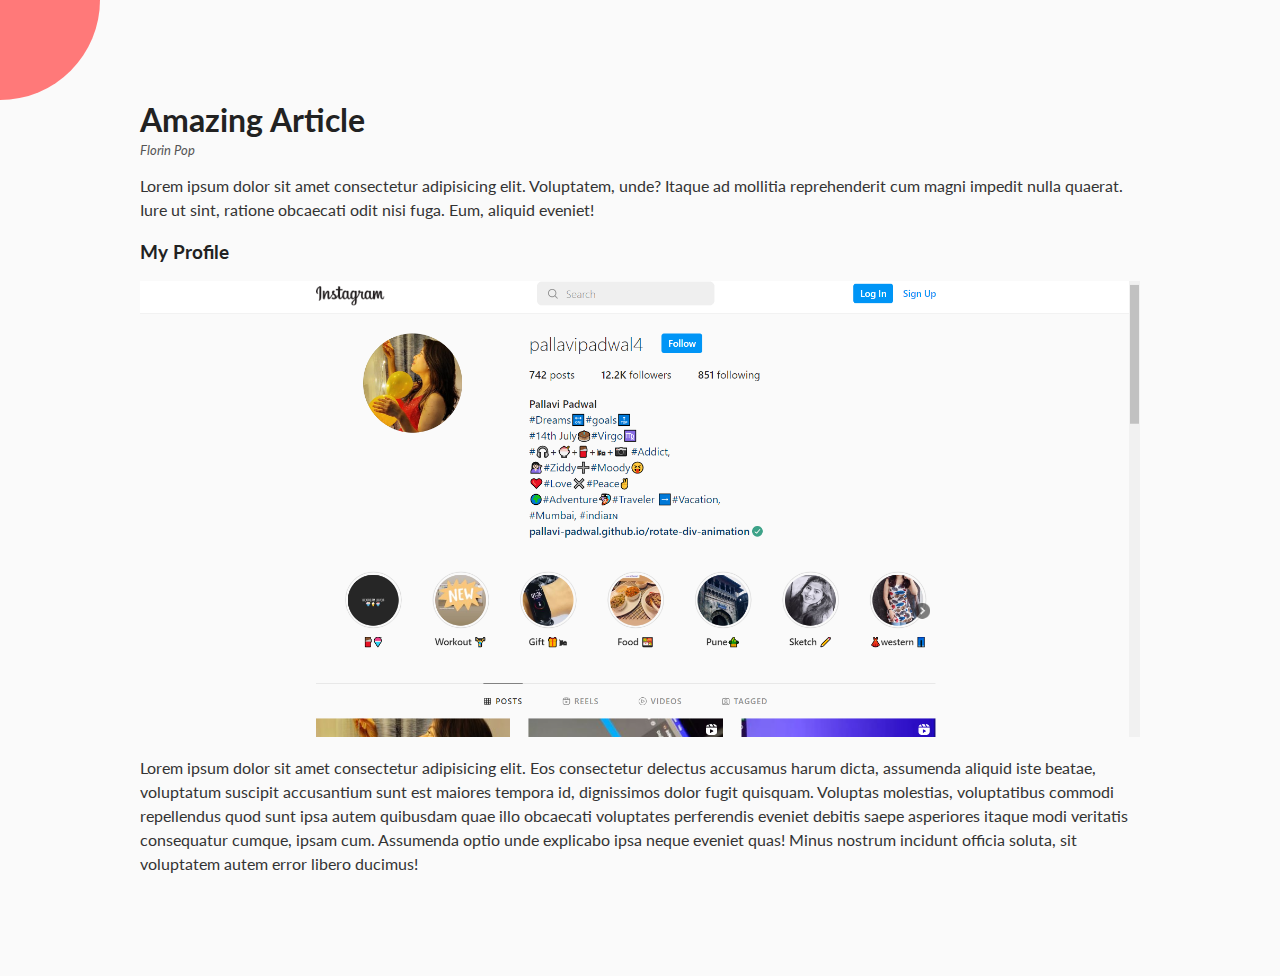
==== index.html @ fdadde8c "changes" ====
<!DOCTYPE html>
<html lang="en">

<head>
    <meta charset="UTF-8">
    <meta http-equiv="X-UA-Compatible" content="IE=edge">
    <meta name="viewport" content="width=device-width, initial-scale=1.0">
    <link rel="stylesheet" href="style.css" />
    <link rel="stylesheet" href="https://cdnjs.cloudflare.com/ajax/libs/font-awesome/5.14.0/css/all.min.css" integrity="sha512-1PKOgIY59xJ8Co8+NE6FZ+LOAZKjy+KY8iq0G4B3CyeY6wYHN3yt9PW0XpSriVlkMXe40PTKnXrLnZ9+fkDaog==" crossorigin="anonymous" />
    <title>Rotating navigation</title>
    <!-- Global site tag (gtag.js) - Google Analytics -->
    <script async src="https://www.googletagmanager.com/gtag/js?id=G-J165D6ET9F"></script>
    <script>
        window.dataLayer = window.dataLayer || [];

        function gtag() {
            dataLayer.push(arguments);
        }
        gtag('js', new Date());

        gtag('config', 'G-J165D6ET9F');
    </script>
</head>

<body>
    <div class="container">
        <div class="circle-container">
            <div class="circle">
                <button id="close">
                    <i class="fas fa-times"></i>
                </button>
                <button id="open">
                    <i class="fas fa-bars"></i>
                </button>
            </div>
        </div>

        <div class="content">
            <h1>Amazing Article</h1>
            <small>Florin Pop</small>
            <p>Lorem ipsum dolor sit amet consectetur adipisicing elit. Voluptatem, unde? Itaque ad mollitia reprehenderit cum magni impedit nulla quaerat. Iure ut sint, ratione obcaecati odit nisi fuga. Eum, aliquid eveniet!</p>

            <h3>My Profile</h3>
            <img src="img/Capture.PNG" alt="pic" />
            <p>Lorem ipsum dolor sit amet consectetur adipisicing elit. Eos consectetur delectus accusamus harum dicta, assumenda aliquid iste beatae, voluptatum suscipit accusantium sunt est maiores tempora id, dignissimos dolor fugit quisquam. Voluptas
                molestias, voluptatibus commodi repellendus quod sunt ipsa autem quibusdam quae illo obcaecati voluptates perferendis eveniet debitis saepe asperiores itaque modi veritatis consequatur cumque, ipsam cum. Assumenda optio unde explicabo
                ipsa neque eveniet quas! Minus nostrum incidunt officia soluta, sit voluptatem autem error libero ducimus!
            </p>
        </div>
    </div>

    <nav>
        <ul>
            <li><i class="fas fa-home"></i><a href="Day1/index.html">Expanding Cards</a></li>
            <li><i class="fas fa-user-alt"></i><a href="Day2/index.html">Progress Step</a></li>
            <li><i class="fas fa-user-alt"></i><a href="Day3/index.html">Rotating navigation</a></li>
            <li><i class="fas fa-user-alt"></i><a href="Day4/index.html">Hidden Search</a></li>
            <li><i class="fas fa-user-alt"></i><a href="Day5/index.html">Blurry Loading</a></li>
            <li><i class="fas fa-envelope"></i>Contact</li>

        </ul>
    </nav>
    <script src="script.js"></script>
</body>

</html>
---- style.css ----
@import url('https://fonts.googleapis.com/css?family=Lato&display=swap');
* {
    box-sizing: border-box;
}

body {
    font-family: 'Lato', sans-serif;
    background-color: #333;
    color: #222;
    overflow-x: hidden;
    margin: 0;
}

.container {
    background-color: #fafafa;
    transform-origin: top left;
    transition: transform 0.5s linear;
    width: 100vw;
    min-height: 100vh;
    padding: 50px;
}

.container.show-nav {
    transform: rotate(-40deg);
}

.circle-container {
    position: fixed;
    top: -100px;
    left: -100px;
}

.circle {
    background-color: #ff7979;
    height: 200px;
    width: 200px;
    border-radius: 50%;
    position: relative;
    transition: transform 0.5s linear;
}

.container.show-nav .circle {
    transform: rotate(-70deg);
}

.circle button {
    cursor: pointer;
    position: absolute;
    top: 50%;
    left: 50%;
    height: 100px;
    background: transparent;
    border: 0;
    font-size: 26px;
    color: #fff;
}

.circle button:focus {
    outline: none;
}

.circle button#open {
    left: 60%;
}

.circle button#close {
    top: 60%;
    transform: rotate(90deg);
    transform-origin: top left;
}

.container.show-nav+nav li {
    transform: translateX(0);
    transition-delay: 0.3s;
}

nav {
    position: fixed;
    bottom: 40px;
    left: 0;
    z-index: 100;
}

nav ul {
    list-style-type: none;
    padding-left: 30px;
}

nav ul li {
    text-transform: uppercase;
    color: #fff;
    margin: 40px 0;
    transform: translateX(-100%);
    transition: transform 0.4s ease-in;
}

nav ul li i {
    font-size: 20px;
    margin-right: 10px;
}

nav ul li+li {
    margin-left: 15px;
    transform: translateX(-150%);
}

nav ul li+li+li {
    margin-left: 30px;
    transform: translateX(-200%);
}

nav a {
    color: #fafafa;
    text-decoration: none;
    transition: all 0.5s;
}

nav a:hover {
    color: #FF7979;
    font-weight: bold;
}

.content img {
    max-width: 100%;
}

.content {
    max-width: 1000px;
    margin: 50px auto;
}

.content h1 {
    margin: 0;
}

.content small {
    color: #555;
    font-style: italic;
}

.content p {
    color: #333;
    line-height: 1.5;
}
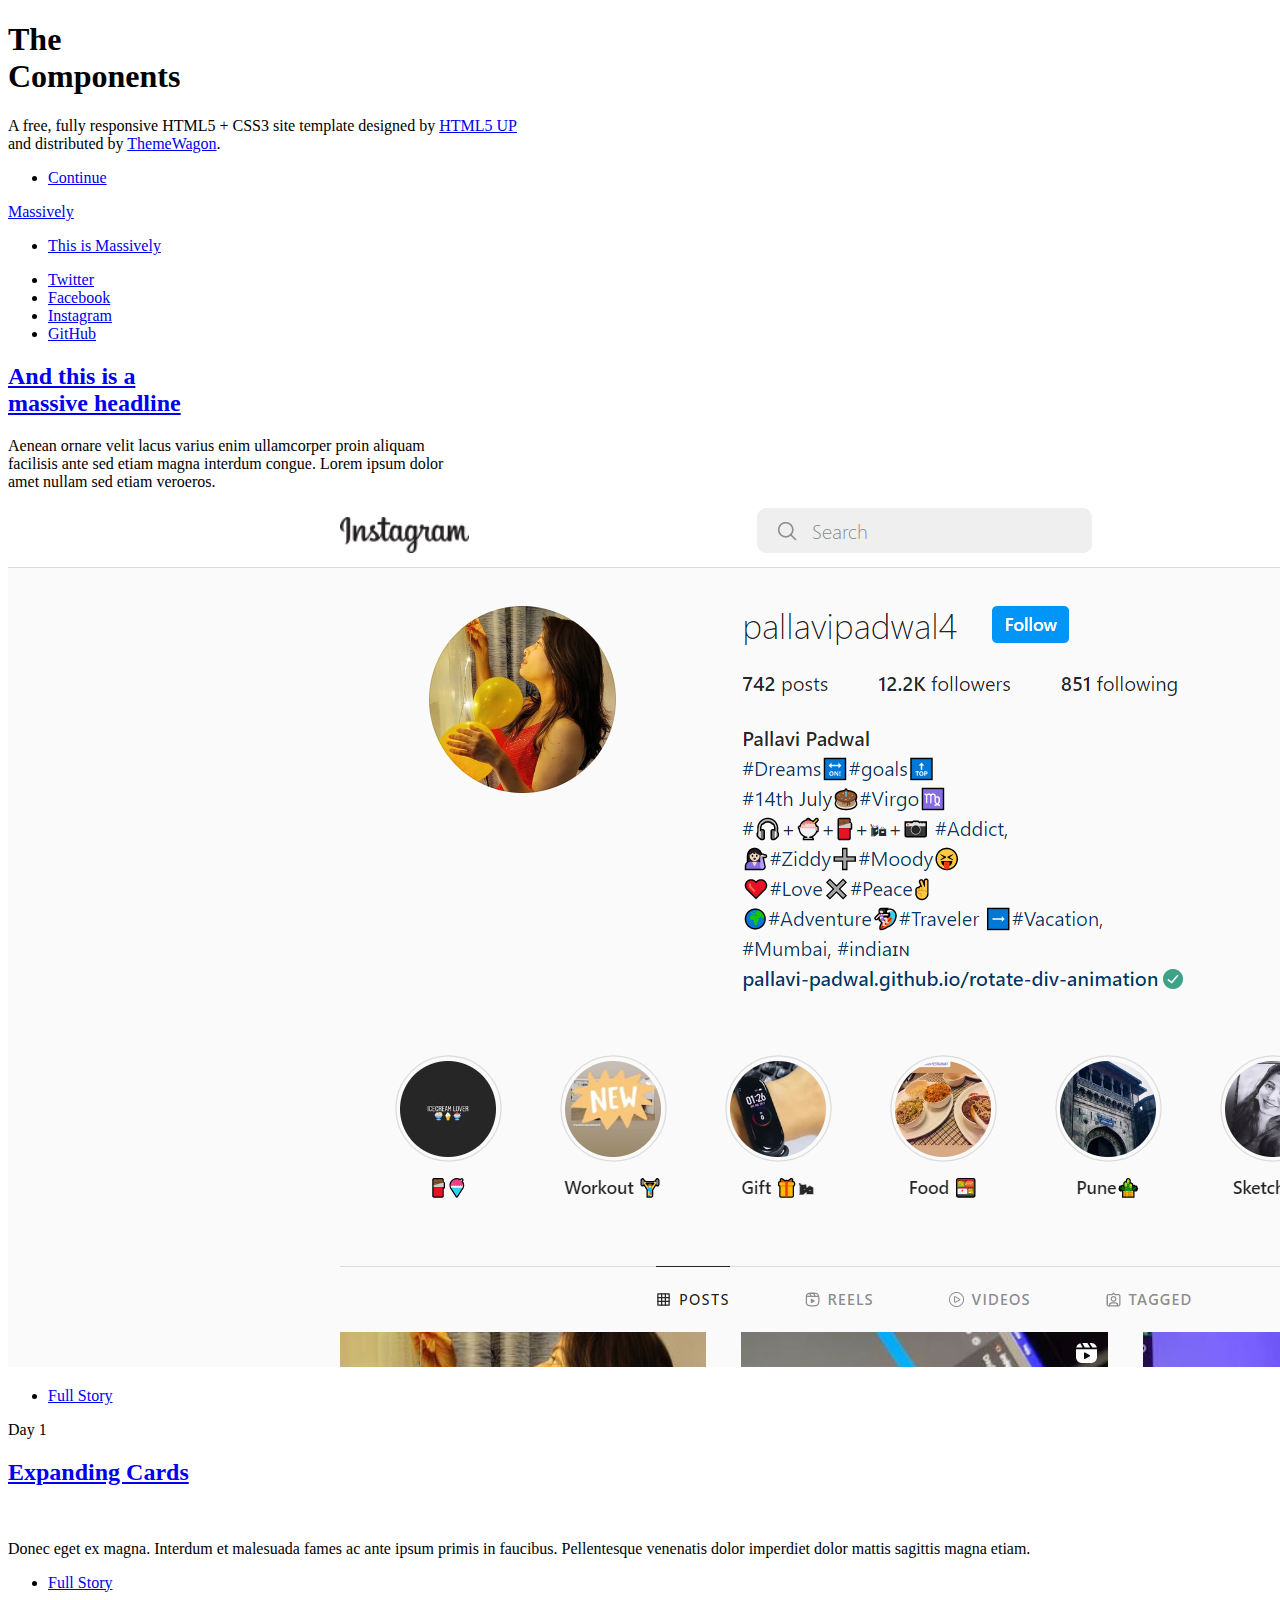
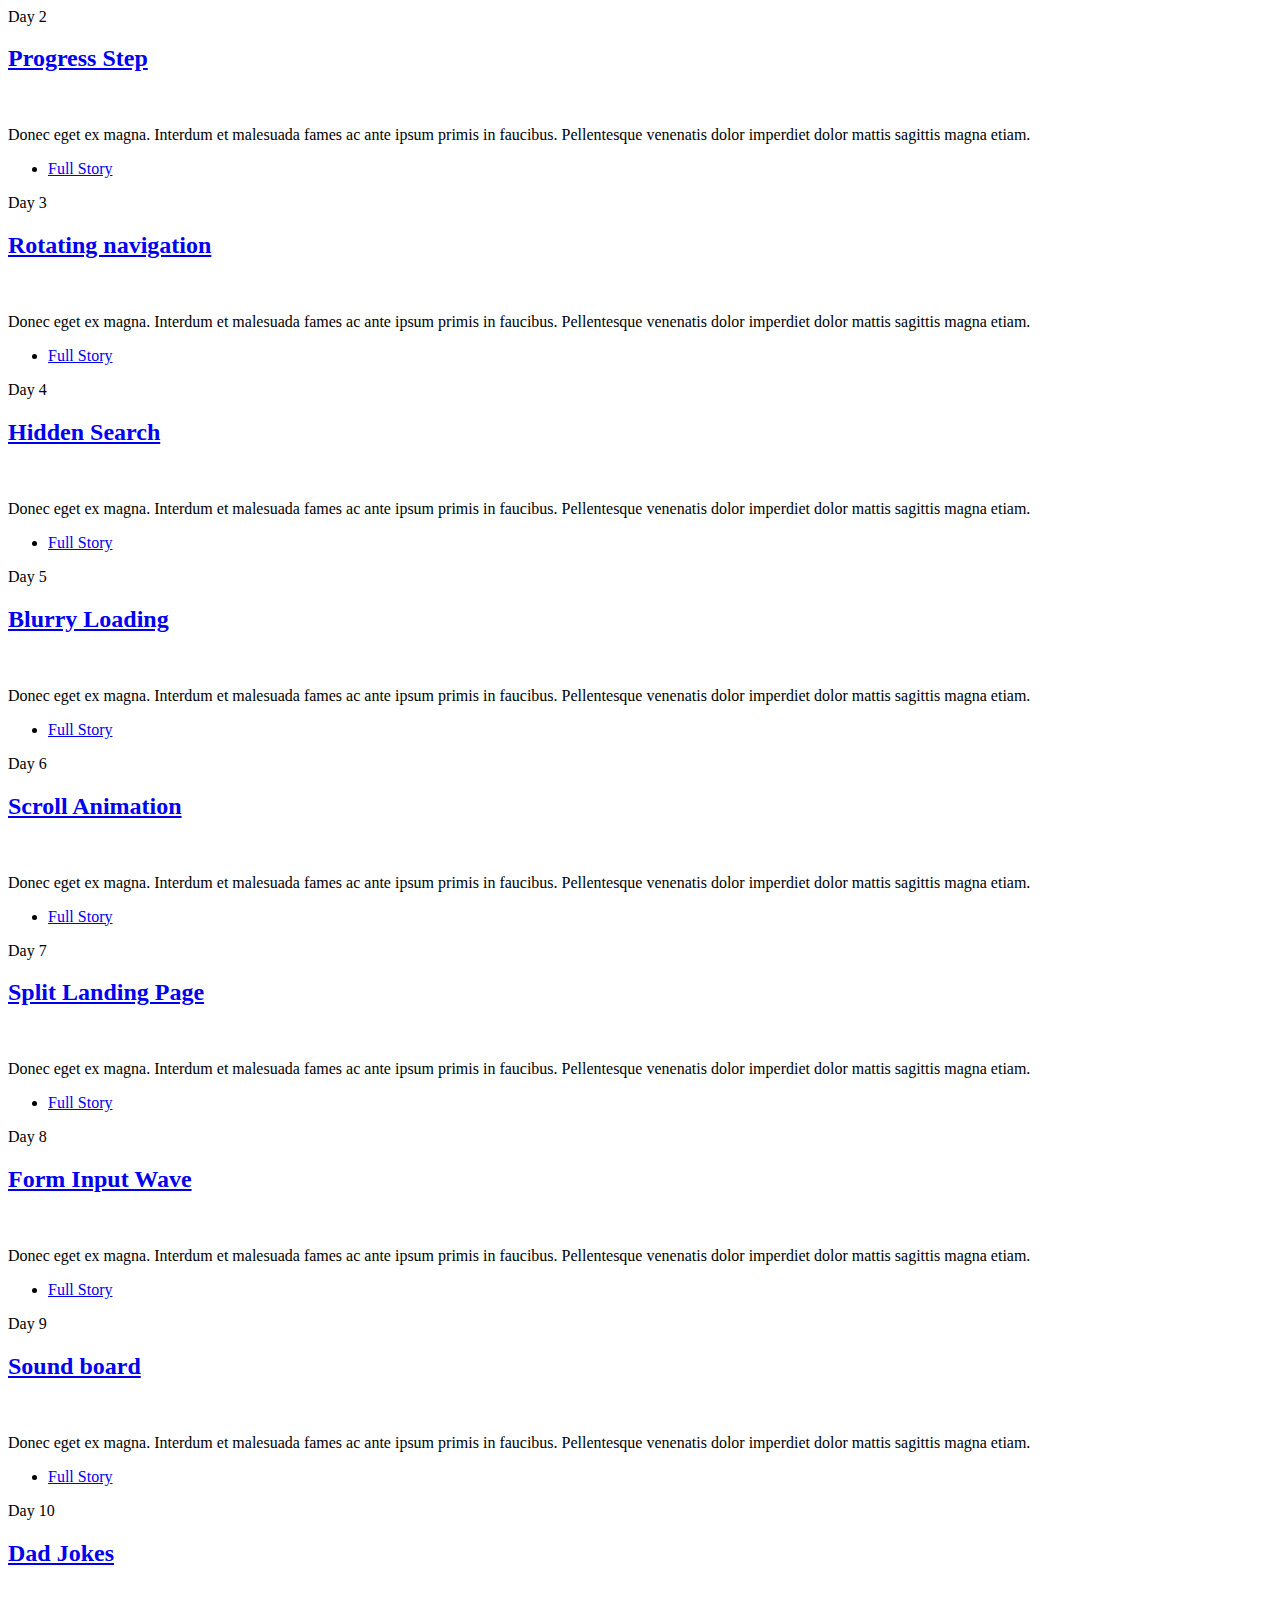
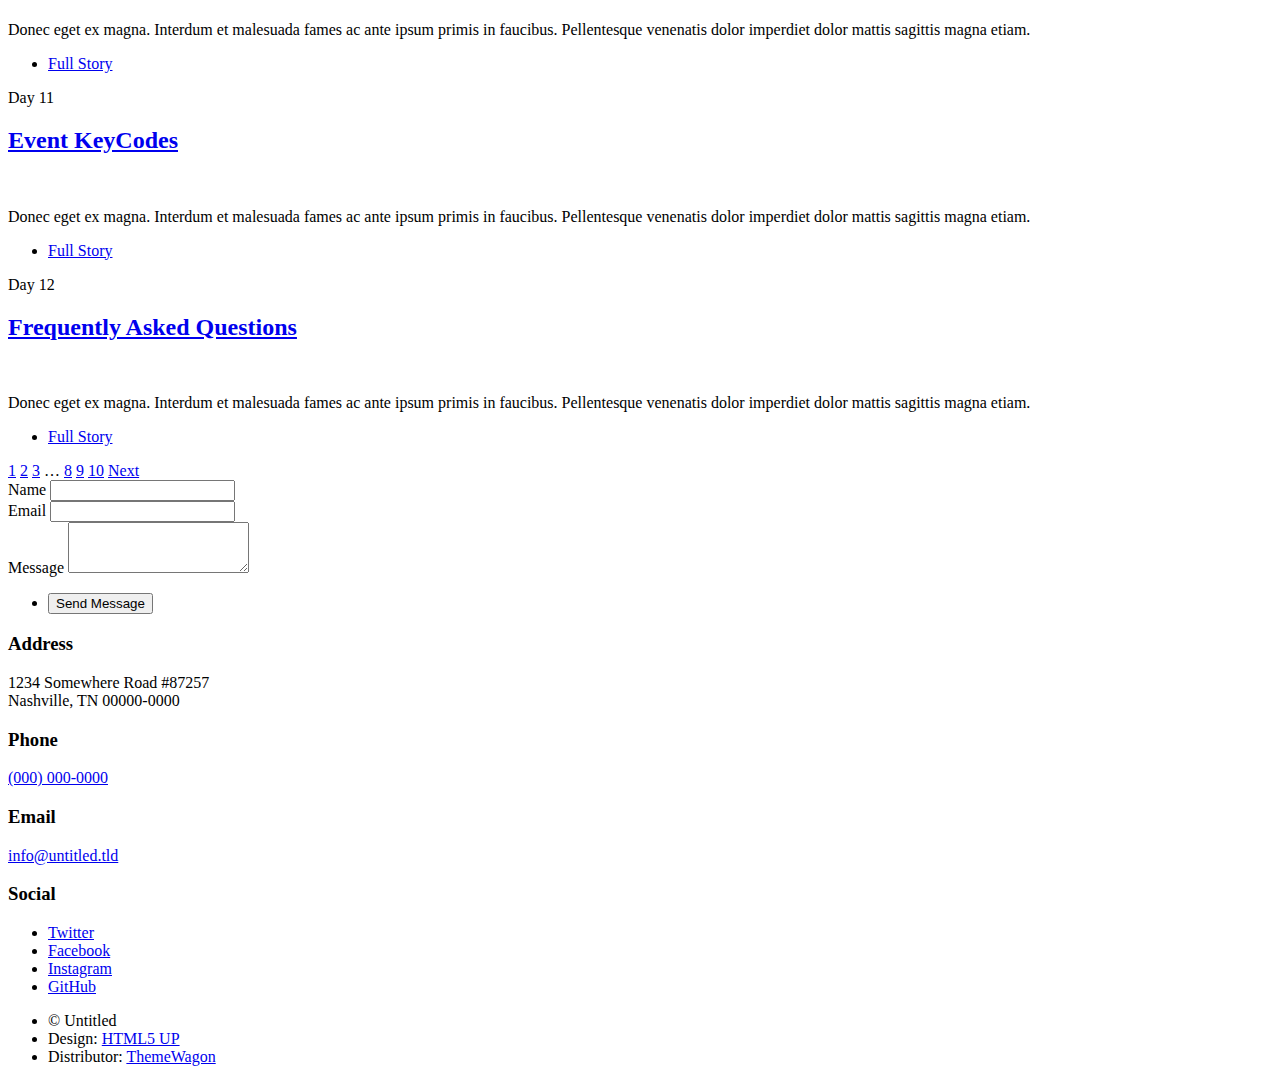
==== commit f5df942a: "change" ====
--- a/index.html
+++ b/index.html
@@ -1,66 +1,290 @@
-<!DOCTYPE html>
-<html lang="en">
+<!DOCTYPE HTML>
+<!--
+	Massively by HTML5 UP
+	html5up.net | @ajlkn
+	Free for personal and commercial use under the CCA 3.0 license (html5up.net/license)
+-->
+<html>
 
 <head>
-    <meta charset="UTF-8">
-    <meta http-equiv="X-UA-Compatible" content="IE=edge">
-    <meta name="viewport" content="width=device-width, initial-scale=1.0">
-    <link rel="stylesheet" href="style.css" />
-    <link rel="stylesheet" href="https://cdnjs.cloudflare.com/ajax/libs/font-awesome/5.14.0/css/all.min.css" integrity="sha512-1PKOgIY59xJ8Co8+NE6FZ+LOAZKjy+KY8iq0G4B3CyeY6wYHN3yt9PW0XpSriVlkMXe40PTKnXrLnZ9+fkDaog==" crossorigin="anonymous" />
-    <title>Rotating navigation</title>
-    <!-- Global site tag (gtag.js) - Google Analytics -->
-    <script async src="https://www.googletagmanager.com/gtag/js?id=G-J165D6ET9F"></script>
-    <script>
-        window.dataLayer = window.dataLayer || [];
-
-        function gtag() {
-            dataLayer.push(arguments);
-        }
-        gtag('js', new Date());
-
-        gtag('config', 'G-J165D6ET9F');
-    </script>
+    <title>Massively by HTML5 UP</title>
+    <meta charset="utf-8" />
+    <meta name="viewport" content="width=device-width, initial-scale=1, user-scalable=no" />
+    <link rel="stylesheet" href="Home/assets/css/main.css" />
+    <noscript><link rel="stylesheet" href="Home/assets/css/noscript.css" /></noscript>
 </head>
 
-<body>
-    <div class="container">
-        <div class="circle-container">
-            <div class="circle">
-                <button id="close">
-                    <i class="fas fa-times"></i>
-                </button>
-                <button id="open">
-                    <i class="fas fa-bars"></i>
-                </button>
-            </div>
+<body class="is-loading">
+
+    <!-- Wrapper -->
+    <div id="wrapper" class="fade-in">
+
+        <!-- Intro -->
+        <div id="intro">
+            <h1>The<br /> Components
+            </h1>
+            <p>A free, fully responsive HTML5 + CSS3 site template designed by <a href="https://html5up.net">HTML5 UP</a><br /> and distributed by <a href="https://themewagon.com/">ThemeWagon</a>.</p>
+            <ul class="actions">
+                <li><a href="#header" class="button icon solo fa-arrow-down scrolly">Continue</a></li>
+            </ul>
         </div>
 
-        <div class="content">
-            <h1>Amazing Article</h1>
-            <small>Florin Pop</small>
-            <p>Lorem ipsum dolor sit amet consectetur adipisicing elit. Voluptatem, unde? Itaque ad mollitia reprehenderit cum magni impedit nulla quaerat. Iure ut sint, ratione obcaecati odit nisi fuga. Eum, aliquid eveniet!</p>
-
-            <h3>My Profile</h3>
-            <img src="img/Capture.PNG" alt="pic" />
-            <p>Lorem ipsum dolor sit amet consectetur adipisicing elit. Eos consectetur delectus accusamus harum dicta, assumenda aliquid iste beatae, voluptatum suscipit accusantium sunt est maiores tempora id, dignissimos dolor fugit quisquam. Voluptas
-                molestias, voluptatibus commodi repellendus quod sunt ipsa autem quibusdam quae illo obcaecati voluptates perferendis eveniet debitis saepe asperiores itaque modi veritatis consequatur cumque, ipsam cum. Assumenda optio unde explicabo
-                ipsa neque eveniet quas! Minus nostrum incidunt officia soluta, sit voluptatem autem error libero ducimus!
-            </p>
+        <!-- Header -->
+        <header id="header">
+            <a href="index.html" class="logo">Massively</a>
+        </header>
+
+        <!-- Nav -->
+        <nav id="nav">
+            <ul class="links">
+                <li class="active"><a href="index.html">This is Massively</a></li>
+                <!-- <li><a href="Home/generic.html">Generic Page</a></li>
+                <li><a href="Home/elements.html">Elements Reference</a></li> -->
+            </ul>
+            <ul class="icons">
+                <li><a href="#" class="icon fa-twitter"><span class="label">Twitter</span></a></li>
+                <li><a href="#" class="icon fa-facebook"><span class="label">Facebook</span></a></li>
+                <li><a href="#" class="icon fa-instagram"><span class="label">Instagram</span></a></li>
+                <li><a href="#" class="icon fa-github"><span class="label">GitHub</span></a></li>
+            </ul>
+        </nav>
+
+        <!-- Main -->
+        <div id="main">
+
+            <!-- Featured Post -->
+            <article class="post featured">
+                <header class="major">
+
+                    <h2><a href="#">And this is a<br />
+									massive headline</a></h2>
+                    <p>Aenean ornare velit lacus varius enim ullamcorper proin aliquam<br /> facilisis ante sed etiam magna interdum congue. Lorem ipsum dolor<br /> amet nullam sed etiam veroeros.</p>
+                </header>
+                <a href="#" class="image main"><img src="img/Capture.PNG" alt="" /></a>
+                <ul class="actions">
+                    <li><a href="#" class="button big">Full Story</a></li>
+                </ul>
+            </article>
+
+            <!-- Posts -->
+            <section class="posts">
+                <article>
+                    <header>
+                        <span class="date">Day 1</span>
+                        <h2><a href="Day1/index.html">Expanding Cards</a></h2>
+                    </header>
+                    <a href="Day1/index.html" class="image fit"><img src="img/day1.JPG" alt="" /></a>
+                    <p>Donec eget ex magna. Interdum et malesuada fames ac ante ipsum primis in faucibus. Pellentesque venenatis dolor imperdiet dolor mattis sagittis magna etiam.</p>
+                    <ul class="actions">
+                        <li><a href="Day1/index.html" class="button">Full Story</a></li>
+                    </ul>
+                </article>
+                <article>
+                    <header>
+                        <span class="date">Day 2</span>
+                        <h2><a href="Day2/index.html">Progress Step</a></h2>
+                    </header>
+                    <a href="Day2/index.html" class="image fit"><img src="img/day2.JPG" alt="" /></a>
+                    <p>Donec eget ex magna. Interdum et malesuada fames ac ante ipsum primis in faucibus. Pellentesque venenatis dolor imperdiet dolor mattis sagittis magna etiam.</p>
+                    <ul class="actions">
+                        <li><a href="Day2/index.html" class="button">Full Story</a></li>
+                    </ul>
+                </article>
+                <article>
+                    <header>
+                        <span class="date">Day 3</span>
+                        <h2><a href="Day3/index.html">Rotating navigation</a></h2>
+                    </header>
+                    <a href="Day3/index.html" class="image fit"><img src="img/day3.JPG" alt="" /></a>
+                    <p>Donec eget ex magna. Interdum et malesuada fames ac ante ipsum primis in faucibus. Pellentesque venenatis dolor imperdiet dolor mattis sagittis magna etiam.</p>
+                    <ul class="actions">
+                        <li><a href="Day3/index.html" class="button">Full Story</a></li>
+                    </ul>
+                </article>
+                <article>
+                    <header>
+                        <span class="date">Day 4</span>
+                        <h2><a href="Day4/index.html">Hidden Search</a></h2>
+                    </header>
+                    <a href="Day4/index.html" class="image fit"><img src="img/day4.JPG" alt="" /></a>
+                    <p>Donec eget ex magna. Interdum et malesuada fames ac ante ipsum primis in faucibus. Pellentesque venenatis dolor imperdiet dolor mattis sagittis magna etiam.</p>
+                    <ul class="actions">
+                        <li><a href="Day4/index.html" class="button">Full Story</a></li>
+                    </ul>
+                </article>
+                <article>
+                    <header>
+                        <span class="date">Day 5</span>
+                        <h2><a href="Day5/index.html">Blurry Loading</a></h2>
+                    </header>
+                    <a href="Day5/index.html" class="image fit"><img src="img/day5.JPG" alt="" /></a>
+                    <p>Donec eget ex magna. Interdum et malesuada fames ac ante ipsum primis in faucibus. Pellentesque venenatis dolor imperdiet dolor mattis sagittis magna etiam.</p>
+                    <ul class="actions">
+                        <li><a href="Day5/index.html" class="button">Full Story</a></li>
+                    </ul>
+                </article>
+                <article>
+                    <header>
+                        <span class="date">Day 6</span>
+                        <h2><a href="Day6/index.html">Scroll Animation</a></h2>
+                    </header>
+                    <a href="Day6/index.html" class="image fit"><img src="img/day6.JPG" alt="" /></a>
+                    <p>Donec eget ex magna. Interdum et malesuada fames ac ante ipsum primis in faucibus. Pellentesque venenatis dolor imperdiet dolor mattis sagittis magna etiam.</p>
+                    <ul class="actions">
+                        <li><a href="Day6/index.html" class="button">Full Story</a></li>
+                    </ul>
+                </article>
+                <article>
+                    <header>
+                        <span class="date">Day 7</span>
+                        <h2><a href="Day7/index.html">Split Landing Page</a></h2>
+                    </header>
+                    <a href="Day7/index.html" class="image fit"><img src="img/day7.JPG" alt="" /></a>
+                    <p>Donec eget ex magna. Interdum et malesuada fames ac ante ipsum primis in faucibus. Pellentesque venenatis dolor imperdiet dolor mattis sagittis magna etiam.</p>
+                    <ul class="actions">
+                        <li><a href="Day7/index.html" class="button">Full Story</a></li>
+                    </ul>
+                </article>
+                <article>
+                    <header>
+                        <span class="date">Day 8</span>
+                        <h2><a href="Day8/index.html">Form Input Wave</a></h2>
+                    </header>
+                    <a href="Day8/index.html" class="image fit"><img src="img/day8.JPG" alt="" /></a>
+                    <p>Donec eget ex magna. Interdum et malesuada fames ac ante ipsum primis in faucibus. Pellentesque venenatis dolor imperdiet dolor mattis sagittis magna etiam.</p>
+                    <ul class="actions">
+                        <li><a href="Day8/index.html" class="button">Full Story</a></li>
+                    </ul>
+                </article>
+                <article>
+                    <header>
+                        <span class="date">Day 9</span>
+                        <h2><a href="Day9/index.html">Sound board</a></h2>
+                    </header>
+                    <a href="Day9/index.html" class="image fit"><img src="img/day9.JPG" alt="" /></a>
+                    <p>Donec eget ex magna. Interdum et malesuada fames ac ante ipsum primis in faucibus. Pellentesque venenatis dolor imperdiet dolor mattis sagittis magna etiam.</p>
+                    <ul class="actions">
+                        <li><a href="Day9/index.html" class="button">Full Story</a></li>
+                    </ul>
+                </article>
+                <article>
+                    <header>
+                        <span class="date">Day 10</span>
+                        <h2><a href="Day10/index.html">Dad Jokes</a></h2>
+                    </header>
+                    <a href="Day10/index.html" class="image fit"><img src="img/day10.JPG" alt="" /></a>
+                    <p>Donec eget ex magna. Interdum et malesuada fames ac ante ipsum primis in faucibus. Pellentesque venenatis dolor imperdiet dolor mattis sagittis magna etiam.</p>
+                    <ul class="actions">
+                        <li><a href="Day10/index.html" class="button">Full Story</a></li>
+                    </ul>
+                </article>
+                <article>
+                    <header>
+                        <span class="date">Day 11</span>
+                        <h2><a href="Day11/index.html">Event KeyCodes</a></h2>
+                    </header>
+                    <a href="Day11/index.html" class="image fit"><img src="img/Day11.JPG" alt="" /></a>
+                    <p>Donec eget ex magna. Interdum et malesuada fames ac ante ipsum primis in faucibus. Pellentesque venenatis dolor imperdiet dolor mattis sagittis magna etiam.</p>
+                    <ul class="actions">
+                        <li><a href="Day11/index.html" class="button">Full Story</a></li>
+                    </ul>
+                </article>
+
+                <article>
+                    <header>
+                        <span class="date">Day 12</span>
+                        <h2><a href="Day12/index.html">Frequently Asked Questions</a></h2>
+                    </header>
+                    <a href="Day12/index.html" class="image fit"><img src="img/Day12.JPG" alt="" /></a>
+                    <p>Donec eget ex magna. Interdum et malesuada fames ac ante ipsum primis in faucibus. Pellentesque venenatis dolor imperdiet dolor mattis sagittis magna etiam.</p>
+                    <ul class="actions">
+                        <li><a href="Day11/index.html" class="button">Full Story</a></li>
+                    </ul>
+                </article>
+            </section>
+
+            <!-- Footer -->
+            <footer>
+                <div class="pagination">
+                    <!--<a href="#" class="previous">Prev</a>-->
+                    <a href="#" class="page active">1</a>
+                    <a href="#" class="page">2</a>
+                    <a href="#" class="page">3</a>
+                    <span class="extra">&hellip;</span>
+                    <a href="#" class="page">8</a>
+                    <a href="#" class="page">9</a>
+                    <a href="#" class="page">10</a>
+                    <a href="#" class="next">Next</a>
+                </div>
+            </footer>
+
         </div>
+
+        <!-- Footer -->
+        <footer id="footer">
+            <section>
+                <form method="post" action="#">
+                    <div class="field">
+                        <label for="name">Name</label>
+                        <input type="text" name="name" id="name" />
+                    </div>
+                    <div class="field">
+                        <label for="email">Email</label>
+                        <input type="text" name="email" id="email" />
+                    </div>
+                    <div class="field">
+                        <label for="message">Message</label>
+                        <textarea name="message" id="message" rows="3"></textarea>
+                    </div>
+                    <ul class="actions">
+                        <li><input type="submit" value="Send Message" /></li>
+                    </ul>
+                </form>
+            </section>
+            <section class="split contact">
+                <section class="alt">
+                    <h3>Address</h3>
+                    <p>1234 Somewhere Road #87257<br /> Nashville, TN 00000-0000</p>
+                </section>
+                <section>
+                    <h3>Phone</h3>
+                    <p><a href="#">(000) 000-0000</a></p>
+                </section>
+                <section>
+                    <h3>Email</h3>
+                    <p><a href="#">info@untitled.tld</a></p>
+                </section>
+                <section>
+                    <h3>Social</h3>
+                    <ul class="icons alt">
+                        <li><a href="#" class="icon alt fa-twitter"><span class="label">Twitter</span></a></li>
+                        <li><a href="#" class="icon alt fa-facebook"><span class="label">Facebook</span></a></li>
+                        <li><a href="#" class="icon alt fa-instagram"><span class="label">Instagram</span></a></li>
+                        <li><a href="#" class="icon alt fa-github"><span class="label">GitHub</span></a></li>
+                    </ul>
+                </section>
+            </section>
+        </footer>
+
+        <!-- Copyright -->
+        <div id="copyright">
+            <ul>
+                <li>&copy; Untitled</li>
+                <li>Design: <a href="https://html5up.net">HTML5 UP</a></li>
+                <li>Distributor: <a href="https://themewagon.com">ThemeWagon</a></li>
+            </ul>
+        </div>
+
     </div>
 
-    <nav>
-        <ul>
-            <li><i class="fas fa-home"></i><a href="Day1/index.html">Expanding Cards</a></li>
-            <li><i class="fas fa-user-alt"></i><a href="Day2/index.html">Progress Step</a></li>
-            <li><i class="fas fa-user-alt"></i><a href="Day3/index.html">Rotating navigation</a></li>
-            <li><i class="fas fa-user-alt"></i><a href="Day4/index.html">Hidden Search</a></li>
-            <li><i class="fas fa-user-alt"></i><a href="Day5/index.html">Blurry Loading</a></li>
-            <li><i class="fas fa-envelope"></i>Contact</li>
-
-        </ul>
-    </nav>
-    <script src="script.js"></script>
+    <!-- Scripts -->
+    <script src="Home/assets/js/jquery.min.js"></script>
+    <script src="Home/assets/js/jquery.scrollex.min.js"></script>
+    <script src="Home/assets/js/jquery.scrolly.min.js"></script>
+    <script src="Home/assets/js/skel.min.js"></script>
+    <script src="Home/assets/js/util.js"></script>
+    <script src="Home/assets/js/main.js"></script>
+
 </body>
 
 </html>